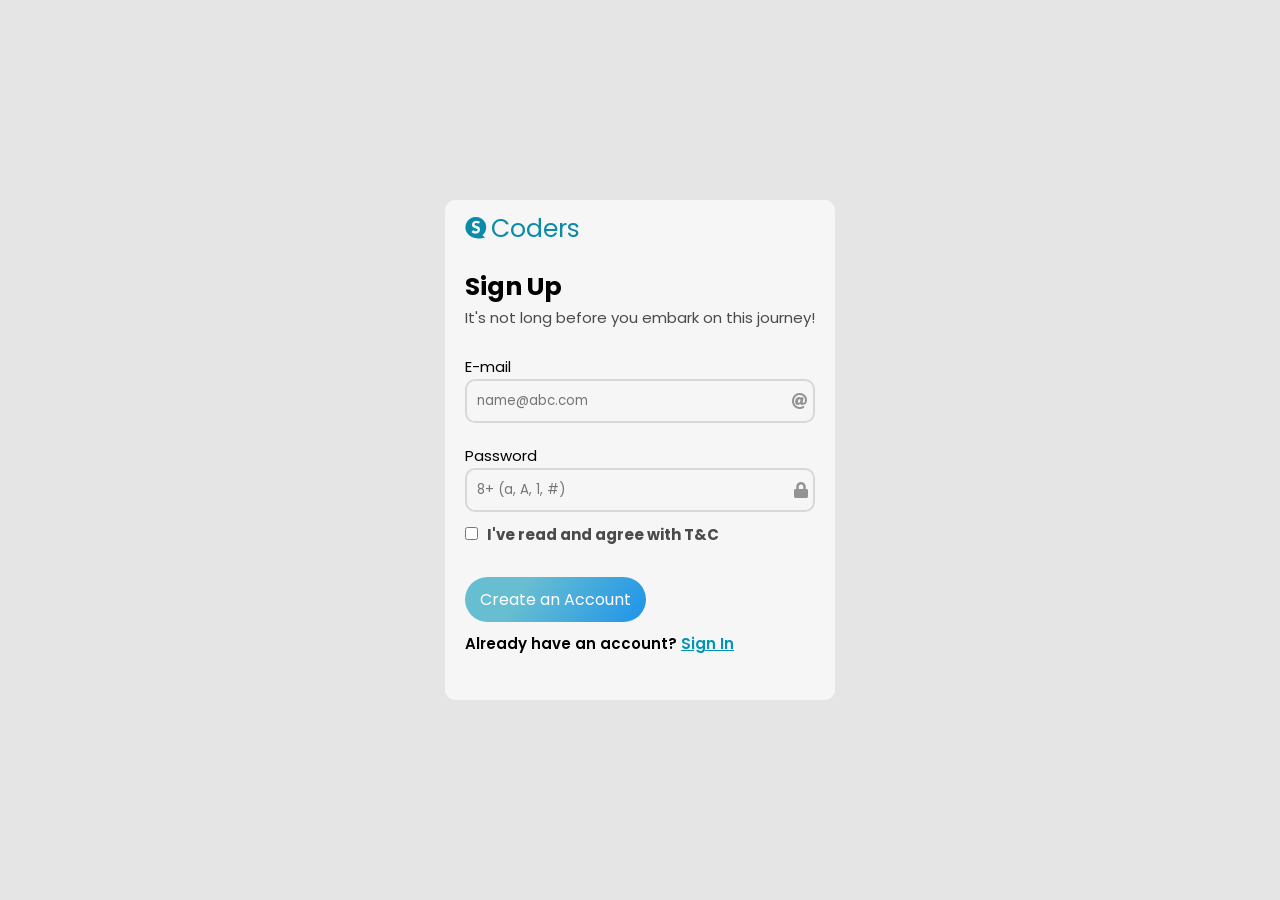
==== login/index.html @ f82e65b1 "Update index.html" ====
<!DOCTYPE html>
<html lang="en">

<head>
    <meta charset="UTF-8">
    <meta http-equiv="X-UA-Compatible" content="IE=edge">
    <meta name="viewport" content="width=device-width, initial-scale=1.0">

    <!-- link css  -->
    <link rel="stylesheet" href="./style.css">

    <!-- icons  -->
    <link rel="stylesheet" href="https://use.fontawesome.com/releases/v5.15.4/css/all.css"
        integrity="sha384-DyZ88mC6Up2uqS4h/KRgHuoeGwBcD4Ng9SiP4dIRy0EXTlnuz47vAwmeGwVChigm" crossorigin="anonymous">

    <title>Login with us</title>
</head>

<body>
    <div class=" flex-r container">
        <div class="flex-r login-wrapper">
            <div class="login-text">
                <div class="logo">
                    <span><i class="fab fa-speakap"></i></span>
                    <span>Coders</span>
                </div>
                <h1>Sign Up</h1>
                <p>It's not long before you embark on this journey! </p>

                <form class="flex-c">
                    <div class="input-box">
                        <span class="label">E-mail</span>
                        <div class=" flex-r input">
                            <input type="text" placeholder="name@abc.com">
                            <i class="fas fa-at"></i>
                        </div>
                    </div>
                    
                    <div class="input-box">
                        <span class="label">Password</span>
                        <div class="flex-r input">
                            <input type="password" placeholder="8+ (a, A, 1, #)">
                            <i class="fas fa-lock"></i>
                        </div>
                    </div>

                    <div class="check">
                        <input type="checkbox" name="" id="">
                        <span>I've read and agree with T&C</span>
                    </div>

                    <input class="btn" type="submit" value="Create an Account">
                    <span class="extra-line">
                        <span>Already have an account?</span>
                        <a href="#">Sign In</a>
                    </span>
                    <div id="alertBox" Class="alert" stlye="dsiplay:none;"></div>
                </form>
            </div>
        </div>
    </div>
<script scr="js/login.js"></script>
</body>
</html>
---- login/style.css ----
@import url('https://fonts.googleapis.com/css2?family=Poppins&display=swap');



*{
    margin: 0px;
    padding: 0px;
    box-sizing: border-box;
    font-family: 'Poppins', sans-serif;
}

.flex-r ,.flex-c {
    justify-content: center;
    align-items: center;
    display: flex;
}
.flex-c{
    flex-direction: column;
}
.flex-r{
    flex-direction: row;
}

.container{
    width: 100%;
    min-height: 100vh;
    padding: 20px 10px;
    background: #E5E5E5;  
}



.login-text{
    background-color: #F6F6F6;
    max-width: 400px;
    min-height: 500px;
    border-radius: 10px;
    padding: 10px 20px;
}

.logo{
    margin-bottom: 20px;
}
.logo span , .logo span i{
    font-size: 25px;
    color:#0d8aa7 ;
}

.login-text h1{
    font-size: 25px;
}
.login-text p{
    font-size: 15px;
    color: #000000B2;
}

form{
    align-items: flex-start !important;
    width: 100%;
    margin-top: 15px;
}

.input-box{
    margin: 10px 0px;
    width: 100%;
}

.label{
    font-size: 15px;
    color: black;
    margin-bottom: 3px;
}

.input{
    background-color: #F6F6F6;
    padding: 0px 5px;
    border: 2px solid rgba(216, 216, 216, 1);
    border-radius: 10px;
    overflow: hidden;
    justify-content: flex-start;
}

input{
    border: none;
    outline: none;
    padding: 10px 5px;
    background-color: #F6F6F6;
    flex: 1;
}
.input i{
    color:rgba(0, 0, 0, 0.4);
}

.check span{
    color:#000000B2;
    font-size: 15px;
    font-weight: bold;
    margin-left: 5px;
}

.btn{
    color: #ffffff;
    border-radius: 30px;
    padding: 10px 15px;
    background: linear-gradient(122.33deg, #68bed1 30.62%, #1E94E9 100%);
    margin-top: 30px;
    margin-bottom: 10px;
    font-size: 16px;
    transition: all 0.3s linear;
}

.btn:hover{
    transform: translateY(-2px);
}
.extra-line{
    font-size: 15px;
    font-weight: 600;
}
.extra-line a{
    color: #0095B6;
}
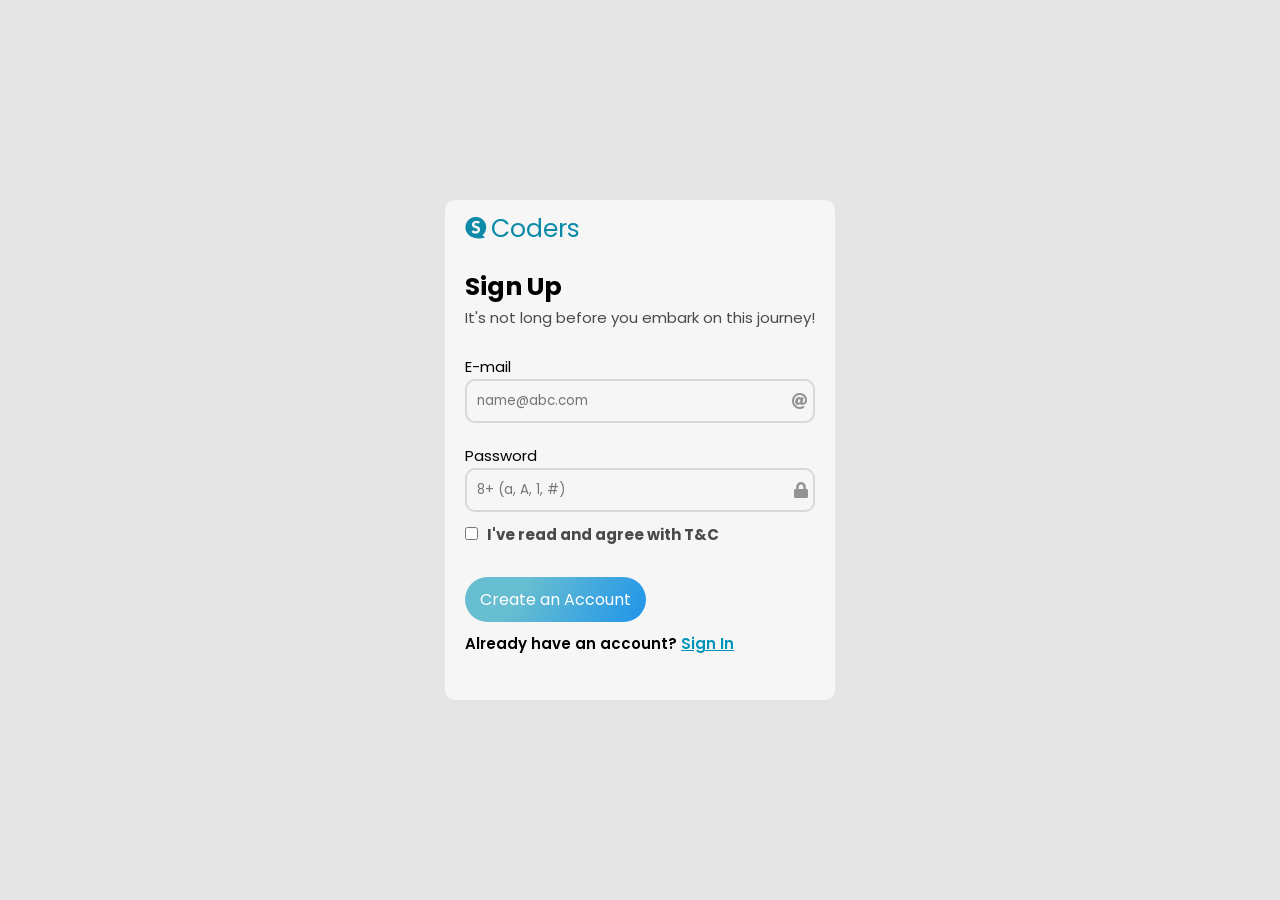
==== commit f24ff074: "Update index.html" ====
--- a/login/index.html
+++ b/login/index.html
@@ -59,6 +59,6 @@
             </div>
         </div>
     </div>
-<script scr="js/login.js"></script>
+<script src="js/login.js"></script>
 </body>
 </html>
--- a/login/style.css
+++ b/login/style.css
@@ -119,3 +119,18 @@
 .extra-line a{
     color: #0095B6;
 }
+
+#message{
+    background: #ff4e4e;
+    color: white;
+    text-align: center;
+    margin-top: 20px;
+}
+
+#alertBox{
+    posisition: fixed;
+    top: 20px;
+    left: 50%;
+    transform: translateX(-50%);
+    z-index: 999;
+}
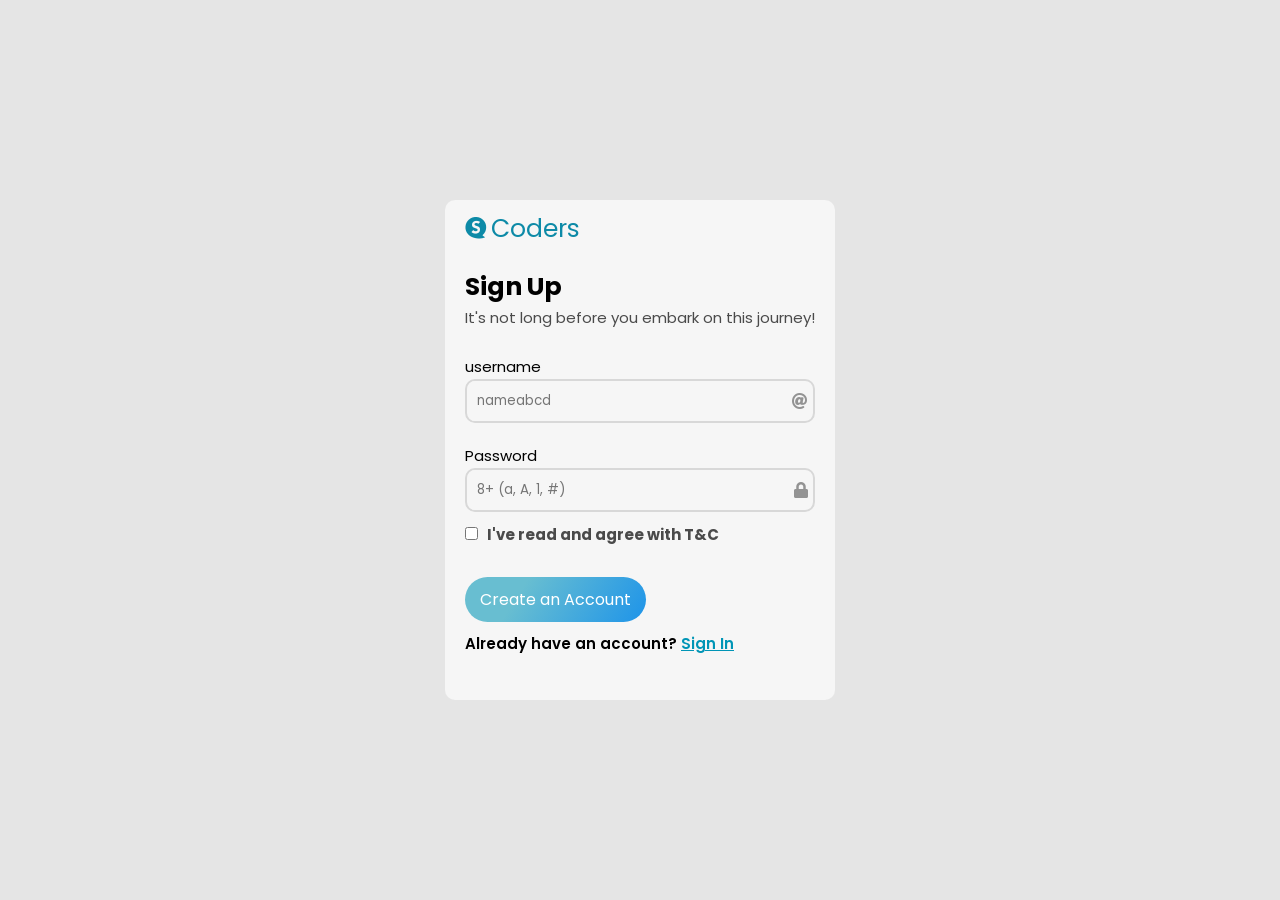
==== commit 31efa6f0: "Update index.html" ====
--- a/login/index.html
+++ b/login/index.html
@@ -29,9 +29,9 @@
 
                 <form class="flex-c">
                     <div class="input-box">
-                        <span class="label">E-mail</span>
+                        <span class="label">username</span>
                         <div class=" flex-r input">
-                            <input type="text" placeholder="name@abc.com">
+                            <input type="text" placeholder="nameabcd">
                             <i class="fas fa-at"></i>
                         </div>
                     </div>
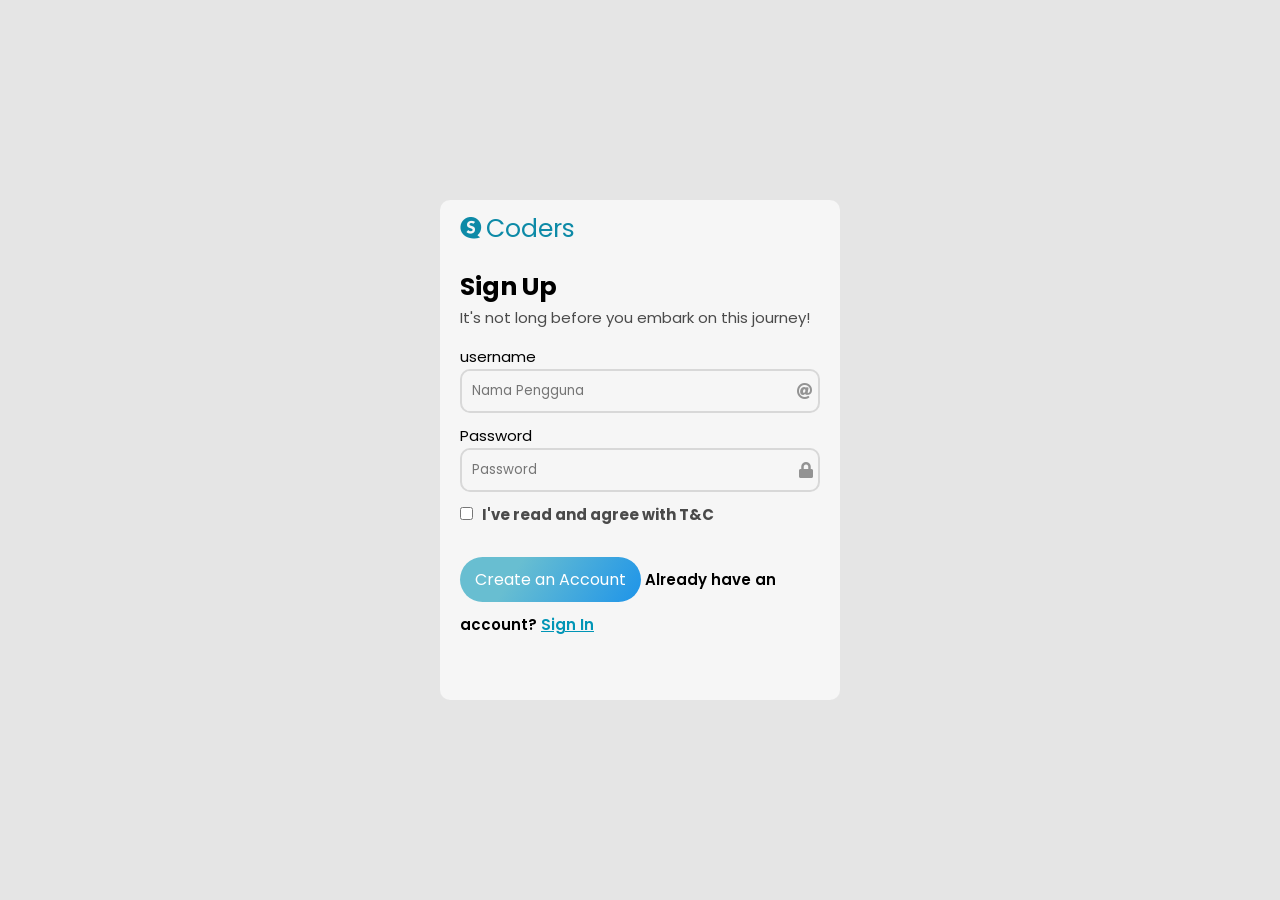
==== commit d766399c: "Update index.html" ====
--- a/login/index.html
+++ b/login/index.html
@@ -27,11 +27,12 @@
                 <h1>Sign Up</h1>
                 <p>It's not long before you embark on this journey! </p>
 
+                <form id="loginForm">
                 <form class="flex-c">
                     <div class="input-box">
                         <span class="label">username</span>
                         <div class=" flex-r input">
-                            <input type="text" placeholder="nameabcd">
+                            <input type="text" id="username" placeholder="Nama Pengguna">
                             <i class="fas fa-at"></i>
                         </div>
                     </div>
@@ -39,7 +40,7 @@
                     <div class="input-box">
                         <span class="label">Password</span>
                         <div class="flex-r input">
-                            <input type="password" placeholder="8+ (a, A, 1, #)">
+                            <input type="password" id="password" placeholder="Password">
                             <i class="fas fa-lock"></i>
                         </div>
                     </div>
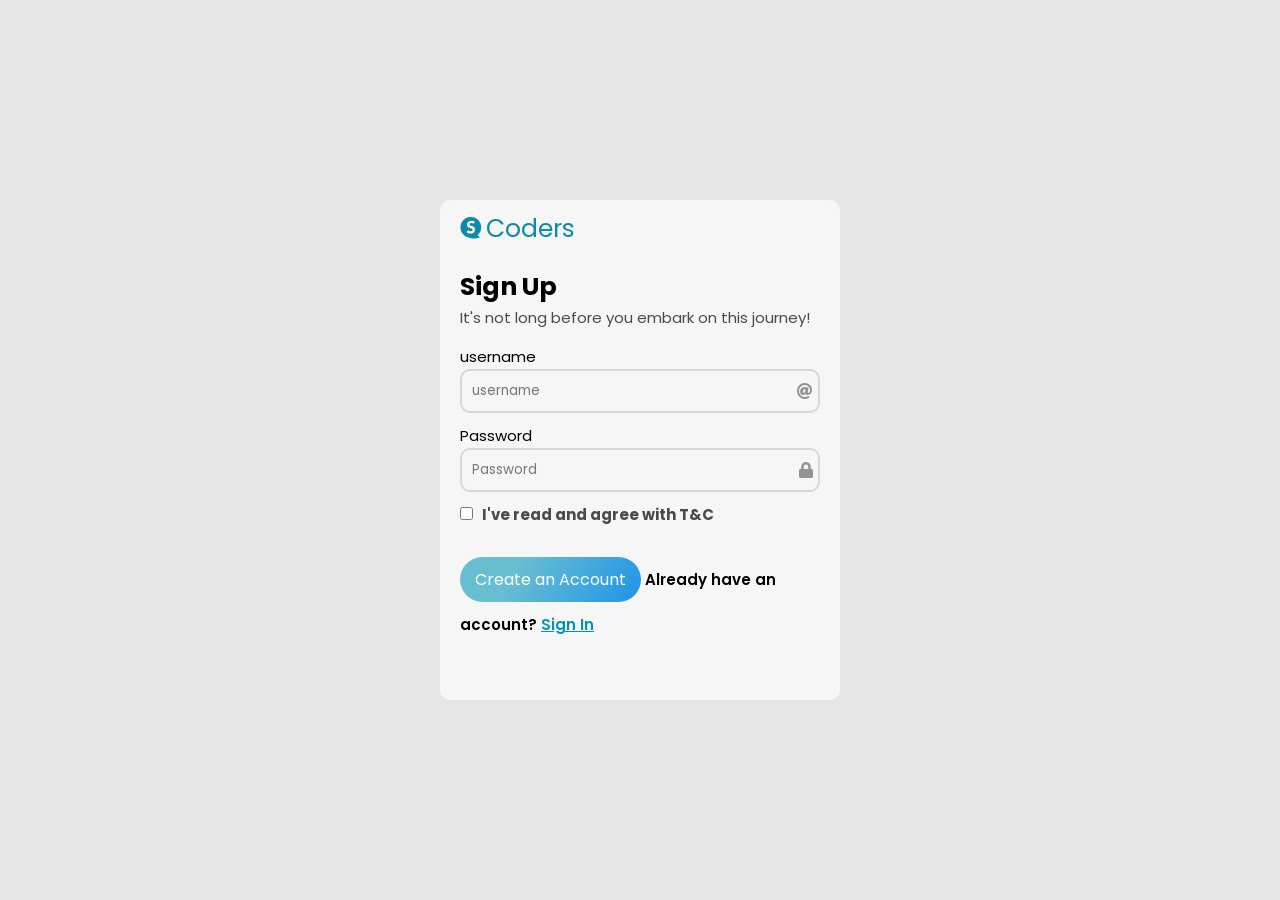
==== commit 37bdf0ad: "Update index.html" ====
--- a/login/index.html
+++ b/login/index.html
@@ -32,7 +32,7 @@
                     <div class="input-box">
                         <span class="label">username</span>
                         <div class=" flex-r input">
-                            <input type="text" id="username" placeholder="Nama Pengguna">
+                            <input type="text" id="username" placeholder="username">
                             <i class="fas fa-at"></i>
                         </div>
                     </div>
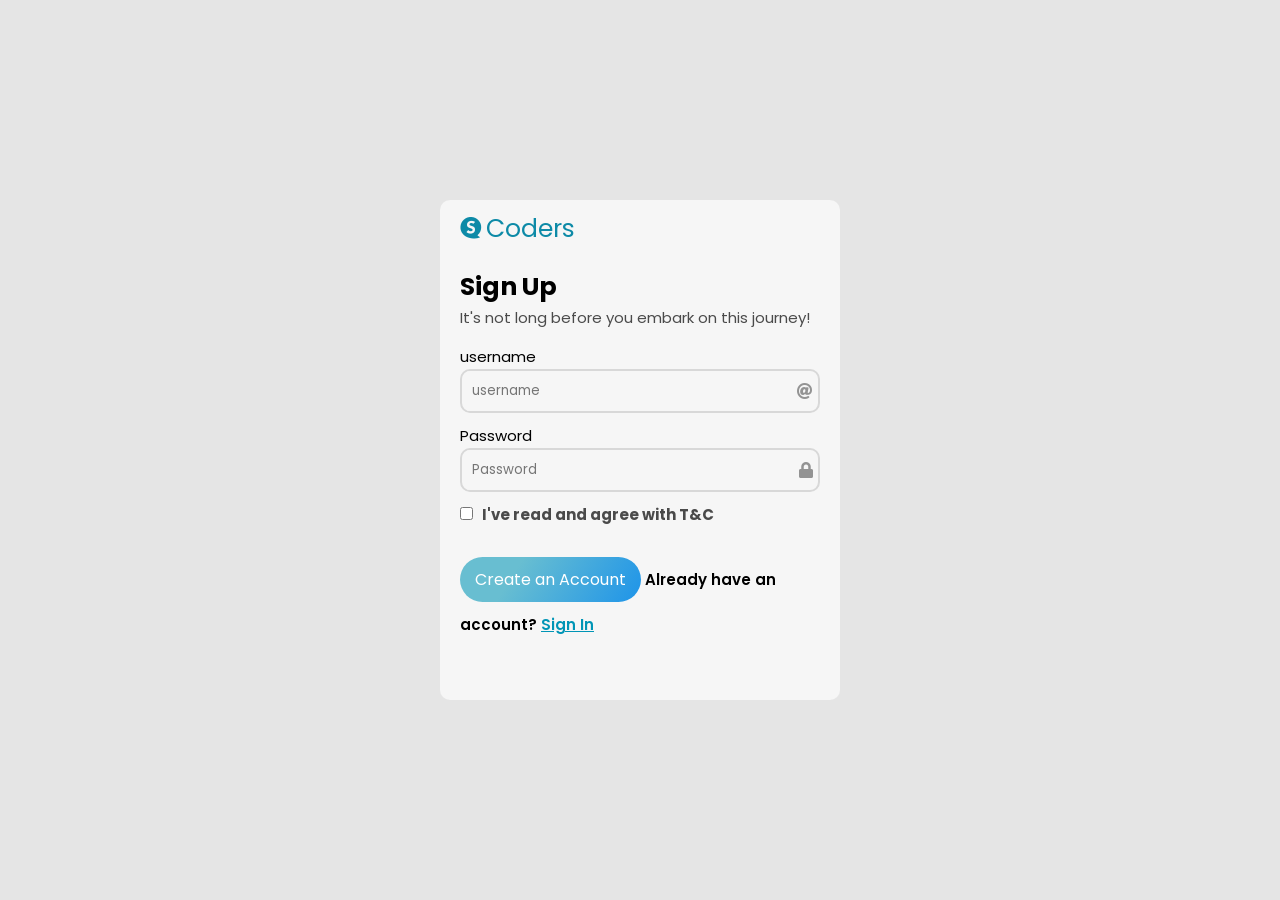
==== commit 4126da25: "Update index.html" ====
--- a/login/index.html
+++ b/login/index.html
@@ -57,6 +57,7 @@
                     </span>
                     <div id="alertBox" Class="alert" stlye="dsiplay:none;"></div>
                 </form>
+                </form>
             </div>
         </div>
     </div>
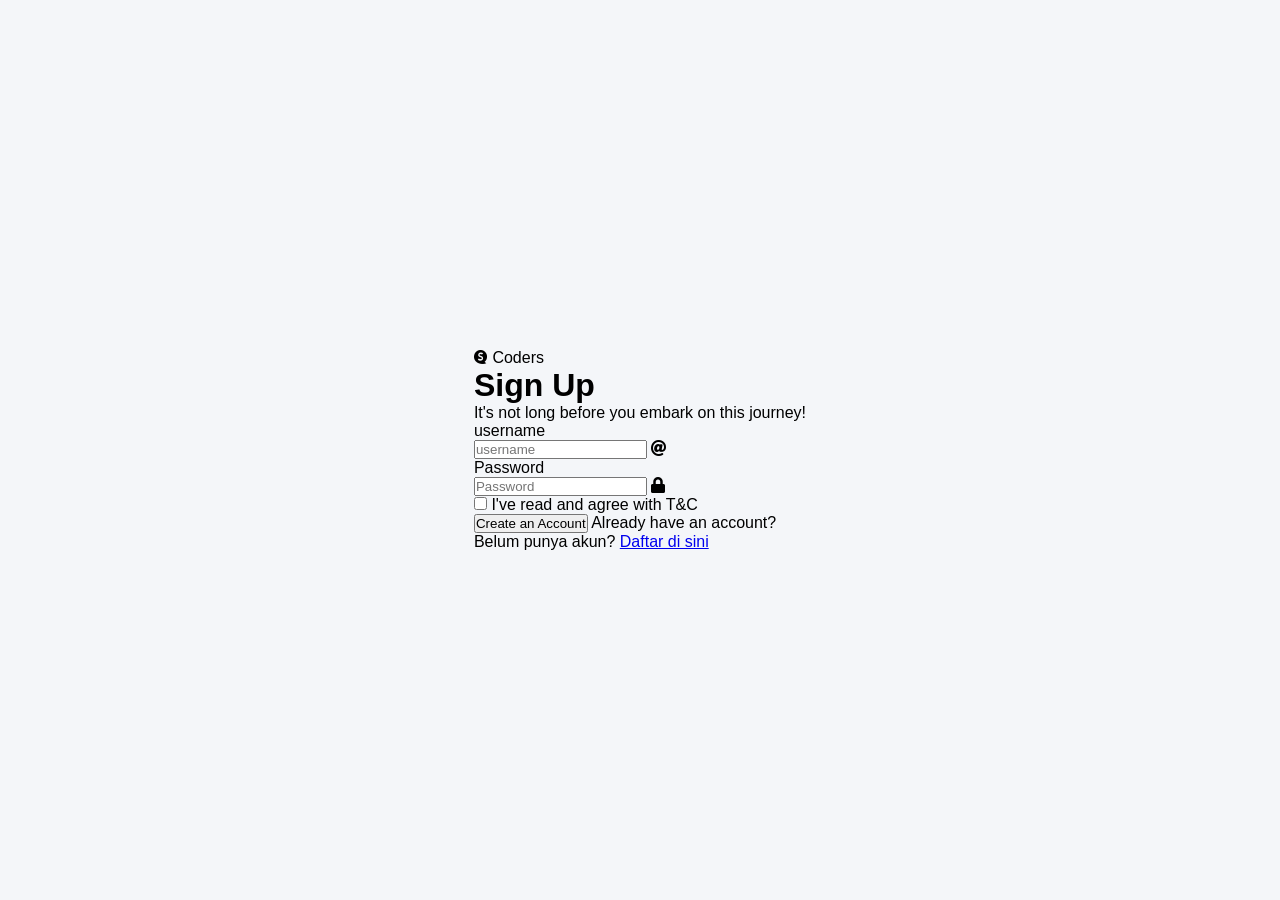
==== commit c33e7119: "Update index.html" ====
--- a/login/index.html
+++ b/login/index.html
@@ -53,7 +53,9 @@
                     <input class="btn" type="submit" value="Create an Account">
                     <span class="extra-line">
                         <span>Already have an account?</span>
-                        <a href="#">Sign In</a>
+                        <!-- Tambahkan di bagian bawah form login Anda -->
+<p>Belum punya akun? <a href="register.html">Daftar di sini</a></p>
+                     
                     </span>
                     <div id="alertBox" Class="alert" stlye="dsiplay:none;"></div>
                 </form>
--- a/login/style.css
+++ b/login/style.css
@@ -2,135 +2,97 @@
 
 
 
-*{
-    margin: 0px;
-    padding: 0px;
+* {
     box-sizing: border-box;
-    font-family: 'Poppins', sans-serif;
+    margin: 0;
+    padding: 0;
+    font-family: 'Segoe UI', Tahoma, Geneva, Verdana, sans-serif;
 }
 
-.flex-r ,.flex-c {
+body {
+    background-color: #f4f6f9;
+    display: flex;
     justify-content: center;
     align-items: center;
-    display: flex;
-}
-.flex-c{
-    flex-direction: column;
-}
-.flex-r{
-    flex-direction: row;
+    height: 100vh;
 }
 
-.container{
+.register-container {
+    background-color: #ffffff;
+    padding: 30px;
+    border-radius: 8px;
+    box-shadow: 0 4px 12px rgba(0, 0, 0, 0.1);
     width: 100%;
-    min-height: 100vh;
-    padding: 20px 10px;
-    background: #E5E5E5;  
+    max-width: 400px;
 }
 
-
-
-.login-text{
-    background-color: #F6F6F6;
-    max-width: 400px;
-    min-height: 500px;
-    border-radius: 10px;
-    padding: 10px 20px;
+.register-container h2 {
+    margin-bottom: 8px;
+    color: #333;
+    text-align: center;
 }
 
-.logo{
+.register-container p {
+    font-size: 14px;
+    color: #666;
     margin-bottom: 20px;
-}
-.logo span , .logo span i{
-    font-size: 25px;
-    color:#0d8aa7 ;
+    text-align: center;
 }
 
-.login-text h1{
-    font-size: 25px;
-}
-.login-text p{
-    font-size: 15px;
-    color: #000000B2;
+.input-group {
+    margin-bottom: 15px;
 }
 
-form{
-    align-items: flex-start !important;
-    width: 100%;
-    margin-top: 15px;
+.input-group label {
+    display: block;
+    font-size: 14px;
+    color: #444;
+    margin-bottom: 5px;
+    font-weight: 600;
 }
 
-.input-box{
-    margin: 10px 0px;
+.input-group input {
     width: 100%;
+    padding: 10px;
+    border: 1px solid #ccc;
+    border-radius: 4px;
+    font-size: 14px;
+    outline: none;
+    transition: border-color 0.2s;
 }
 
-.label{
-    font-size: 15px;
-    color: black;
-    margin-bottom: 3px;
+.input-group input:focus {
+    border-color: #007bff;
 }
 
-.input{
-    background-color: #F6F6F6;
-    padding: 0px 5px;
-    border: 2px solid rgba(216, 216, 216, 1);
-    border-radius: 10px;
-    overflow: hidden;
-    justify-content: flex-start;
+.btn-register {
+    width: 100%;
+    padding: 12px;
+    background-color: #007bff;
+    border: none;
+    border-radius: 4px;
+    color: white;
+    font-size: 16px;
+    font-weight: bold;
+    cursor: pointer;
+    transition: background-color 0.2s;
 }
 
-input{
-    border: none;
-    outline: none;
-    padding: 10px 5px;
-    background-color: #F6F6F6;
-    flex: 1;
-}
-.input i{
-    color:rgba(0, 0, 0, 0.4);
+.btn-register:hover {
+    background-color: #0056b3;
 }
 
-.check span{
-    color:#000000B2;
-    font-size: 15px;
-    font-weight: bold;
-    margin-left: 5px;
+.login-link {
+    margin-top: 20px;
+    text-align: center;
+    font-size: 14px;
 }
 
-.btn{
-    color: #ffffff;
-    border-radius: 30px;
-    padding: 10px 15px;
-    background: linear-gradient(122.33deg, #68bed1 30.62%, #1E94E9 100%);
-    margin-top: 30px;
-    margin-bottom: 10px;
-    font-size: 16px;
-    transition: all 0.3s linear;
+.login-link a {
+    color: #007bff;
+    text-decoration: none;
 }
 
-.btn:hover{
-    transform: translateY(-2px);
+.login-link a:hover {
+    text-decoration: underline;
 }
-.extra-line{
-    font-size: 15px;
-    font-weight: 600;
-}
-.extra-line a{
-    color: #0095B6;
-}
-
-#message{
-    background: #ff4e4e;
-    color: white;
-    text-align: center;
-    margin-top: 20px;
-}
-
-#alertBox{
-    posisition: fixed;
-    top: 20px;
-    left: 50%;
-    transform: translateX(-50%);
-    z-index: 999;
-}
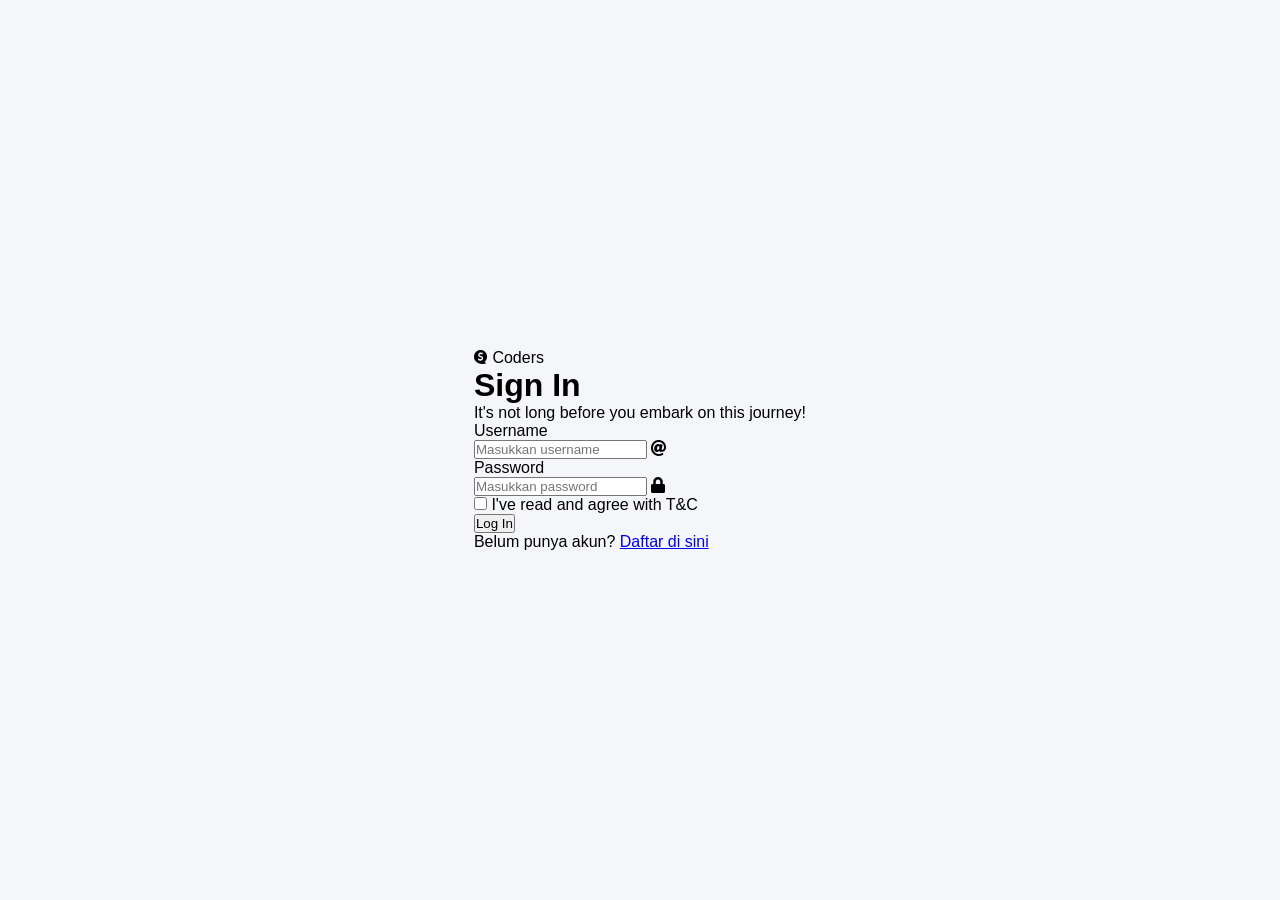
==== commit 7c443719: "Update index.html" ====
--- a/login/index.html
+++ b/login/index.html
@@ -17,48 +17,46 @@
 </head>
 
 <body>
-    <div class=" flex-r container">
-        <div class="flex-r login-wrapper">
+ <div class="login-container">
+        <div class="login-wrapper">
             <div class="login-text">
                 <div class="logo">
                     <span><i class="fab fa-speakap"></i></span>
                     <span>Coders</span>
                 </div>
-                <h1>Sign Up</h1>
-                <p>It's not long before you embark on this journey! </p>
+                <h1>Sign In</h1>
+                <p>It's not long before you embark on this journey!</p>
 
                 <form id="loginForm">
-                <form class="flex-c">
                     <div class="input-box">
-                        <span class="label">username</span>
-                        <div class=" flex-r input">
-                            <input type="text" id="username" placeholder="username">
+                        <span class="label">Username</span>
+                        <div class="input-field-wrapper">
+                            <input type="text" id="username" placeholder="Masukkan username" required>
                             <i class="fas fa-at"></i>
                         </div>
                     </div>
                     
                     <div class="input-box">
                         <span class="label">Password</span>
-                        <div class="flex-r input">
-                            <input type="password" id="password" placeholder="Password">
+                        <div class="input-field-wrapper">
+                            <input type="password" id="password" placeholder="Masukkan password" required>
                             <i class="fas fa-lock"></i>
                         </div>
                     </div>
 
                     <div class="check">
-                        <input type="checkbox" name="" id="">
-                        <span>I've read and agree with T&C</span>
+                        <input type="checkbox" id="rememberMe">
+                        <label for="rememberMe">I've read and agree with T&C</label>
                     </div>
 
-                    <input class="btn" type="submit" value="Create an Account">
-                    <span class="extra-line">
-                        <span>Already have an account?</span>
-                        <!-- Tambahkan di bagian bawah form login Anda -->
-<p>Belum punya akun? <a href="register.html">Daftar di sini</a></p>
-                     
-                    </span>
-                    <div id="alertBox" Class="alert" stlye="dsiplay:none;"></div>
-                </form>
+                    <button class="btn" type="submit">Log In</button>
+                    
+                    <div class="extra-line">
+                        <span>Belum punya akun?</span>
+                        <a href="register.html">Daftar di sini</a>
+                    </div>
+                    
+                    <div id="alertBox" class="alert" style="display:none;"></div>
                 </form>
             </div>
         </div>
